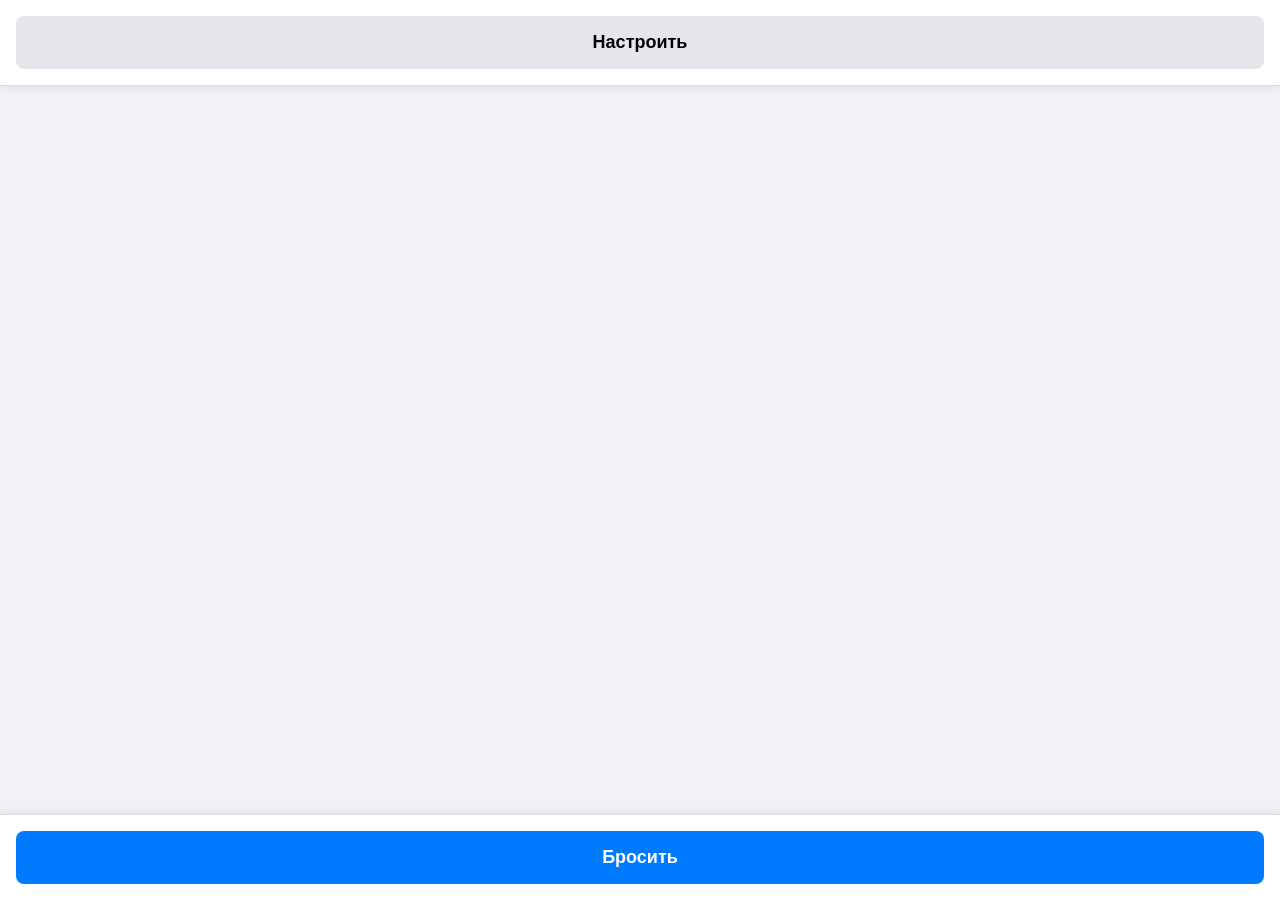
==== index.html @ bbe64168 "init commit" ====
<!DOCTYPE html>
<html lang="ru">
<head>
    <meta charset="UTF-8">
    <meta name="viewport" content="width=device-width, initial-scale=1.0">
    <title>Бросок кубиков</title>
    <!-- Подключаем наш шрифт для скругленных кубиков -->
    <link rel="stylesheet" href="https://fonts.googleapis.com/css2?family=Noto+Sans+Symbols+2&display=swap">
    <link rel="stylesheet" href="style.css">
</head>
<body>

    <!-- Контейнеру приложения добавим ID для управления
         глобальным состоянием .is-editing -->
    <div id="app-container">

        <!-- Верхняя часть: Настройки -->
        <header class="app-header">
            
            <!-- Режим просмотра (по умолчанию) -->
            <div id="view-mode-container">
                <button id="settings-btn" class="btn">Настроить</button>
            </div>

            <!-- Режим редактирования (скрыт) -->
            <div id="edit-mode-container">
                <div class="settings-controls">
                    <button id="decrease-btn" class="btn btn-circle">-</button>
                    <span id="dice-count-display">2</span>
                    <button id="increase-btn" class="btn btn-circle">+</button>
                </div>
                <button id="apply-btn" class="btn btn-primary">Применить</button>
            </div>

        </header>

        <!-- Основная часть: Место для кубиков -->
        <main id="dice-area">
            <!-- Кубики будут добавлены сюда с помощью JavaScript -->
        </main>

        <!-- Нижняя часть: Бросок -->
        <footer class="app-footer">
            <button id="roll-btn" class="btn btn-primary">Бросить</button>
        </footer>

    </div>

    <!-- Подключаем наш JavaScript -->
    <script src="script.js"></script>
</body>
</html>
---- style.css ----
/* 1. Импортируем шрифт от Google */
@import url('https://fonts.googleapis.com/css2?family=Noto+Sans+Symbols+2&display=swap');

/* Базовые настройки */
* {
    box-sizing: border-box;
    margin: 0;
    padding: 0;
}

html, body {
    height: 100%;
    font-family: -apple-system, BlinkMacSystemFont, "Segoe UI", Roboto, sans-serif;
    background-color: #f0f2f5;
}

#app-container {
    display: flex;
    flex-direction: column;
    min-height: 100vh;
}

/* --- Хедер и Настройки --- */
.app-header, .app-footer {
    padding: 16px;
    background-color: #ffffff;
    flex-shrink: 0;
    box-shadow: 0 0 10px rgba(0,0,0,0.1);
}
.app-header { border-bottom: 1px solid #ddd; }
.app-footer { border-top: 1px solid #ddd; }

/* --- Логика переключения режимов --- */

/* По умолчанию режим редактирования скрыт */
#edit-mode-container {
    display: none;
    flex-direction: column;
    gap: 10px; /* Расстояние между контролами и кнопкой "Применить" */
}

/* Когда #app-container получает класс .is-editing... */
#app-container.is-editing #view-mode-container {
    display: none; /* ...скрываем кнопку "Настроить" */
}
#app-container.is-editing #edit-mode-container {
    display: flex; /* ...показываем режим редактирования */
}

/* Стилизация контролов +/- */
.settings-controls {
    display: flex;
    justify-content: center;
    align-items: center;
    gap: 20px;
    margin-bottom: 10px;
}

#dice-count-display {
    font-size: 28px;
    font-weight: bold;
    color: #333;
    min-width: 40px; /* Чтобы число не прыгало при смене 9 на 10 */
    text-align: center;
}
/* --- Конец логики переключения --- */


/* Основная область для кубиков */
#dice-area {
    flex-grow: 1;
    display: flex;
    justify-content: center;
    align-items: center;
    flex-wrap: wrap; 
    gap: 20px;       
    padding: 20px;
    overflow-y: auto; 
}

.die {
    font-family: 'Noto Sans Symbols 2', sans-serif;
    font-size: 80px; 
    line-height: 1;
    color: #333;
}

/* --- Стили кнопок --- */
.btn {
    width: 100%;
    padding: 16px;
    font-size: 18px;
    font-weight: bold;
    border: none;
    border-radius: 8px;
    cursor: pointer;
    transition: background-color 0.2s, opacity 0.2s;
}

/* Кнопка настроек (серая) */
#settings-btn {
    background-color: #e4e6eb;
    color: #050505;
}
#settings-btn:hover {
    background-color: #d8dbde;
}

/* Кнопки +/- (круглые, серые) */
.btn-circle {
    width: 60px; /* Фиксированная ширина */
    height: 60px;
    padding: 0; /* Убираем внутренний отступ */
    border-radius: 50%; /* Делаем круглой */
    font-size: 36px;
    background-color: #e4e6eb;
    color: #050505;
    flex-shrink: 0; /* Запрещаем сжиматься */
}
.btn-circle:hover {
    background-color: #d8dbde;
}

/* Кнопки "Бросить" и "Применить" (синие) */
.btn-primary {
    background-color: #007bff;
    color: white;
}
.btn-primary:hover {
    background-color: #0056b3;
}

/* Стиль для заблокированной кнопки */
.btn:disabled {
    background-color: #cccccc !important; /* !important для перекрытия hover */
    color: #666666 !important;
    cursor: not-allowed;
    opacity: 0.7;
}

/* Медиа-запрос */
@media (min-width: 768px) {
    .die {
        font-size: 120px; 
    }
}
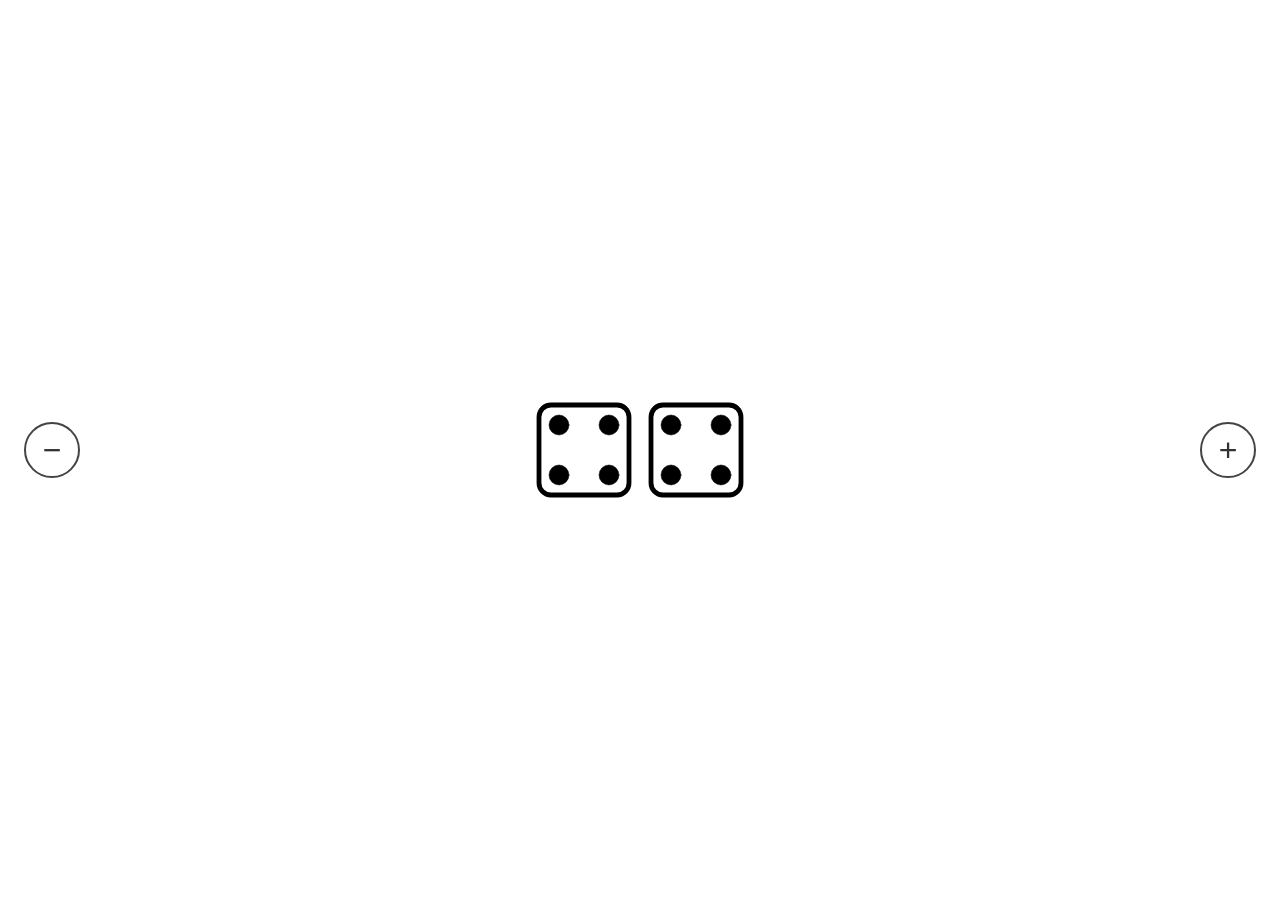
==== commit ec40a377: "all in one" ====
--- a/index.html
+++ b/index.html
@@ -1,52 +1,288 @@
 <!DOCTYPE html>
 <html lang="ru">
 <head>
-    <meta charset="UTF-8">
-    <meta name="viewport" content="width=device-width, initial-scale=1.0">
-    <title>Бросок кубиков</title>
-    <!-- Подключаем наш шрифт для скругленных кубиков -->
-    <link rel="stylesheet" href="https://fonts.googleapis.com/css2?family=Noto+Sans+Symbols+2&display=swap">
-    <link rel="stylesheet" href="style.css">
+  <meta charset="UTF-8">
+  <meta name="viewport" content="width=device-width, initial-scale=1.0">
+  <title>Dice Roller</title>
+  <style>
+    * {
+      box-sizing: border-box;
+      margin: 0;
+      padding: 0;
+    }
+
+    body {
+      min-height: 100vh;
+      background-color: #ffffff;
+      user-select: none;
+      -webkit-user-select: none;
+    }
+
+    .game-field {
+      min-height: 100vh;
+      display: flex;
+      align-items: center;
+      justify-content: center;
+      cursor: pointer;
+      padding: 32px 76px;
+      touch-action: manipulation;
+    }
+
+    .dice-area {
+      display: flex;
+      flex-wrap: wrap;
+      justify-content: center;
+      align-items: center;
+      gap: 6px;
+    }
+
+    .die {
+      width: 72px;
+      height: 72px;
+      display: block;
+    }
+
+    @media (min-width: 480px) {
+      .die { width: 80px; height: 80px; }
+      .dice-area { gap: 8px; }
+    }
+
+    @media (min-width: 768px) {
+      .die { width: 100px; height: 100px; }
+      .dice-area { gap: 12px; }
+    }
+
+    .btn {
+      position: fixed;
+      top: 50%;
+      transform: translateY(-50%);
+      width: 48px;
+      height: 48px;
+      border: 2px solid #444;
+      border-radius: 50%;
+      background: #ffffff;
+      font-size: 28px;
+      line-height: 1;
+      cursor: pointer;
+      display: flex;
+      align-items: center;
+      justify-content: center;
+      z-index: 10;
+      color: #333;
+      touch-action: manipulation;
+      padding: 0;
+      transition: background-color 0.15s ease, opacity 0.2s ease;
+    }
+
+    .btn:not(:disabled):hover {
+      background-color: #f0f0f0;
+    }
+
+    .btn:not(:disabled):active {
+      background-color: #e0e0e0;
+    }
+
+    .btn:disabled {
+      opacity: 0.25;
+      cursor: default;
+    }
+
+    #btnMinus {
+      left: 14px;
+    }
+
+    #btnPlus {
+      right: 14px;
+    }
+
+    @media (min-width: 768px) {
+      .btn { width: 56px; height: 56px; font-size: 32px; }
+      #btnMinus { left: 24px; }
+      #btnPlus { right: 24px; }
+    }
+  </style>
 </head>
 <body>
-
-    <!-- Контейнеру приложения добавим ID для управления
-         глобальным состоянием .is-editing -->
-    <div id="app-container">
-
-        <!-- Верхняя часть: Настройки -->
-        <header class="app-header">
-            
-            <!-- Режим просмотра (по умолчанию) -->
-            <div id="view-mode-container">
-                <button id="settings-btn" class="btn">Настроить</button>
-            </div>
-
-            <!-- Режим редактирования (скрыт) -->
-            <div id="edit-mode-container">
-                <div class="settings-controls">
-                    <button id="decrease-btn" class="btn btn-circle">-</button>
-                    <span id="dice-count-display">2</span>
-                    <button id="increase-btn" class="btn btn-circle">+</button>
-                </div>
-                <button id="apply-btn" class="btn btn-primary">Применить</button>
-            </div>
-
-        </header>
-
-        <!-- Основная часть: Место для кубиков -->
-        <main id="dice-area">
-            <!-- Кубики будут добавлены сюда с помощью JavaScript -->
-        </main>
-
-        <!-- Нижняя часть: Бросок -->
-        <footer class="app-footer">
-            <button id="roll-btn" class="btn btn-primary">Бросить</button>
-        </footer>
-
-    </div>
-
-    <!-- Подключаем наш JavaScript -->
-    <script src="script.js"></script>
+  <svg xmlns="http://www.w3.org/2000/svg" aria-hidden="true" style="position:absolute;width:0;height:0;overflow:hidden">
+    <symbol id="die-1" viewBox="0 0 200 200">
+      <g transform="translate(0 -922.52)" stroke="#000" stroke-linecap="square">
+        <rect x="10" y="932.52" width="180" height="180" rx="24" ry="24" fill="#fff" stroke-width="9.6"/>
+        <circle cx="100" cy="1022.5" r="20"/>
+      </g>
+    </symbol>
+    <symbol id="die-2" viewBox="0 0 200 200">
+      <g transform="translate(0 -922.52)" stroke="#000" stroke-linecap="square">
+        <rect x="10" y="932.52" width="180" height="180" rx="24" ry="24" fill="#fff" stroke-width="9.6"/>
+        <circle cx="150" cy="972.52" r="20"/>
+        <circle cx="50" cy="1072.5" r="20"/>
+      </g>
+    </symbol>
+    <symbol id="die-3" viewBox="0 0 200 200">
+      <g transform="translate(0 -922.52)" stroke="#000" stroke-linecap="square">
+        <rect x="10" y="932.52" width="180" height="180" rx="24" ry="24" fill="#fff" stroke-width="9.6"/>
+        <circle cx="100" cy="1022.5" r="20"/>
+        <circle cx="150" cy="972.52" r="20"/>
+        <circle cx="50" cy="1072.5" r="20"/>
+      </g>
+    </symbol>
+    <symbol id="die-4" viewBox="0 0 200 200">
+      <g transform="translate(0 -922.52)" stroke="#000" stroke-linecap="square">
+        <rect x="10" y="932.52" width="180" height="180" rx="24" ry="24" fill="#fff" stroke-width="9.6"/>
+        <circle cx="50" cy="972.52" r="20"/>
+        <circle cx="150" cy="972.52" r="20"/>
+        <circle cx="50" cy="1072.5" r="20"/>
+        <circle cx="150" cy="1072.5" r="20"/>
+      </g>
+    </symbol>
+    <symbol id="die-5" viewBox="0 0 200 200">
+      <g transform="translate(0 -922.52)" stroke="#000" stroke-linecap="square">
+        <rect x="10" y="932.52" width="180" height="180" rx="24" ry="24" fill="#fff" stroke-width="9.6"/>
+        <circle cx="100" cy="1022.5" r="20"/>
+        <circle cx="150" cy="972.52" r="20"/>
+        <circle cx="50" cy="1072.5" r="20"/>
+        <circle cx="50" cy="972.52" r="20"/>
+        <circle cx="150" cy="1072.5" r="20"/>
+      </g>
+    </symbol>
+    <symbol id="die-6" viewBox="0 0 200 200">
+      <g transform="translate(0 -922.52)" stroke="#000" stroke-linecap="square">
+        <rect x="10" y="932.52" width="180" height="180" rx="24" ry="24" fill="#fff" stroke-width="9.6"/>
+        <circle cx="50" cy="972.52" r="20"/>
+        <circle cx="150" cy="972.52" r="20"/>
+        <circle cx="50" cy="1022.5" r="20"/>
+        <circle cx="150" cy="1022.5" r="20"/>
+        <circle cx="50" cy="1072.5" r="20"/>
+        <circle cx="150" cy="1072.5" r="20"/>
+      </g>
+    </symbol>
+  </svg>
+
+  <div class="game-field" id="gameField">
+    <div class="dice-area" id="diceArea"></div>
+  </div>
+  <button class="btn" id="btnMinus" type="button">−</button>
+  <button class="btn" id="btnPlus" type="button">+</button>
+
+  <script>
+    const MIN_DICE = 1;
+    const MAX_DICE = 10;
+    const DEFAULT_DICE = 2;
+    const ANIM_DURATION = 500;
+    const ANIM_STEP = 100;
+    const COOLDOWN = 150;
+
+    const diceState = Array.from({ length: MAX_DICE }, () => Math.floor(Math.random() * 6));
+    let diceCount = DEFAULT_DICE;
+    let isLocked = false;
+
+    function readCountFromURL() {
+      const params = new URLSearchParams(window.location.search);
+      const raw = params.get('count');
+      const n = parseInt(raw, 10);
+      if (Number.isInteger(n) && n >= MIN_DICE && n <= MAX_DICE) return n;
+      return DEFAULT_DICE;
+    }
+
+    function writeCountToURL(n) {
+      const url = new URL(window.location.href);
+      url.searchParams.set('count', n);
+      history.replaceState(null, '', url);
+    }
+
+    function renderDice(override) {
+      const area = document.getElementById('diceArea');
+      const values = override || diceState.slice(0, diceCount);
+      area.innerHTML = '';
+      values.forEach(v => {
+        const el = document.createElementNS('http://www.w3.org/2000/svg', 'svg');
+        el.setAttribute('class', 'die');
+        const use = document.createElementNS('http://www.w3.org/2000/svg', 'use');
+        use.setAttribute('href', `#die-${v + 1}`);
+        el.appendChild(use);
+        area.appendChild(el);
+      });
+    }
+
+    function updateButtons() {
+      document.getElementById('btnMinus').disabled = diceCount <= MIN_DICE;
+      document.getElementById('btnPlus').disabled = diceCount >= MAX_DICE;
+    }
+
+    function randomValues(n) {
+      return Array.from({ length: n }, () => Math.floor(Math.random() * 6));
+    }
+
+    function randomFlashColor() {
+      const h = Math.floor(Math.random() * 360);
+      return `hsl(${h}, 75%, 82%)`;
+    }
+
+    function startRoll() {
+      if (isLocked) return;
+      isLocked = true;
+
+      document.body.style.transition = 'none';
+      document.body.style.backgroundColor = randomFlashColor();
+      document.body.offsetHeight;
+      document.body.style.transition = 'background-color 1s ease';
+      document.body.style.backgroundColor = '#ffffff';
+
+      renderDice(randomValues(diceCount));
+
+      let step = 0;
+      const totalSteps = ANIM_DURATION / ANIM_STEP;
+
+      function tick() {
+        step++;
+        if (step < totalSteps) {
+          renderDice(randomValues(diceCount));
+          setTimeout(tick, ANIM_STEP);
+        } else {
+          for (let i = 0; i < MAX_DICE; i++) {
+            diceState[i] = Math.floor(Math.random() * 6);
+          }
+          renderDice();
+          setTimeout(() => { isLocked = false; }, COOLDOWN);
+        }
+      }
+
+      setTimeout(tick, ANIM_STEP);
+    }
+
+    let touchActivated = false;
+    document.getElementById('gameField').addEventListener('touchstart', e => {
+      e.preventDefault();
+      touchActivated = true;
+      startRoll();
+    }, { passive: false });
+    document.getElementById('gameField').addEventListener('click', () => {
+      if (touchActivated) { touchActivated = false; return; }
+      startRoll();
+    });
+
+    function applyCount(delta) {
+      const next = diceCount + delta;
+      if (next < MIN_DICE || next > MAX_DICE) return;
+      diceCount = next;
+      writeCountToURL(diceCount);
+      updateButtons();
+      renderDice();
+    }
+
+    document.getElementById('btnMinus').addEventListener('pointerdown', e => {
+      e.preventDefault();
+      applyCount(-1);
+    });
+
+    document.getElementById('btnPlus').addEventListener('pointerdown', e => {
+      e.preventDefault();
+      applyCount(1);
+    });
+
+    diceCount = readCountFromURL();
+    writeCountToURL(diceCount);
+    updateButtons();
+    renderDice();
+  </script>
 </body>
 </html>
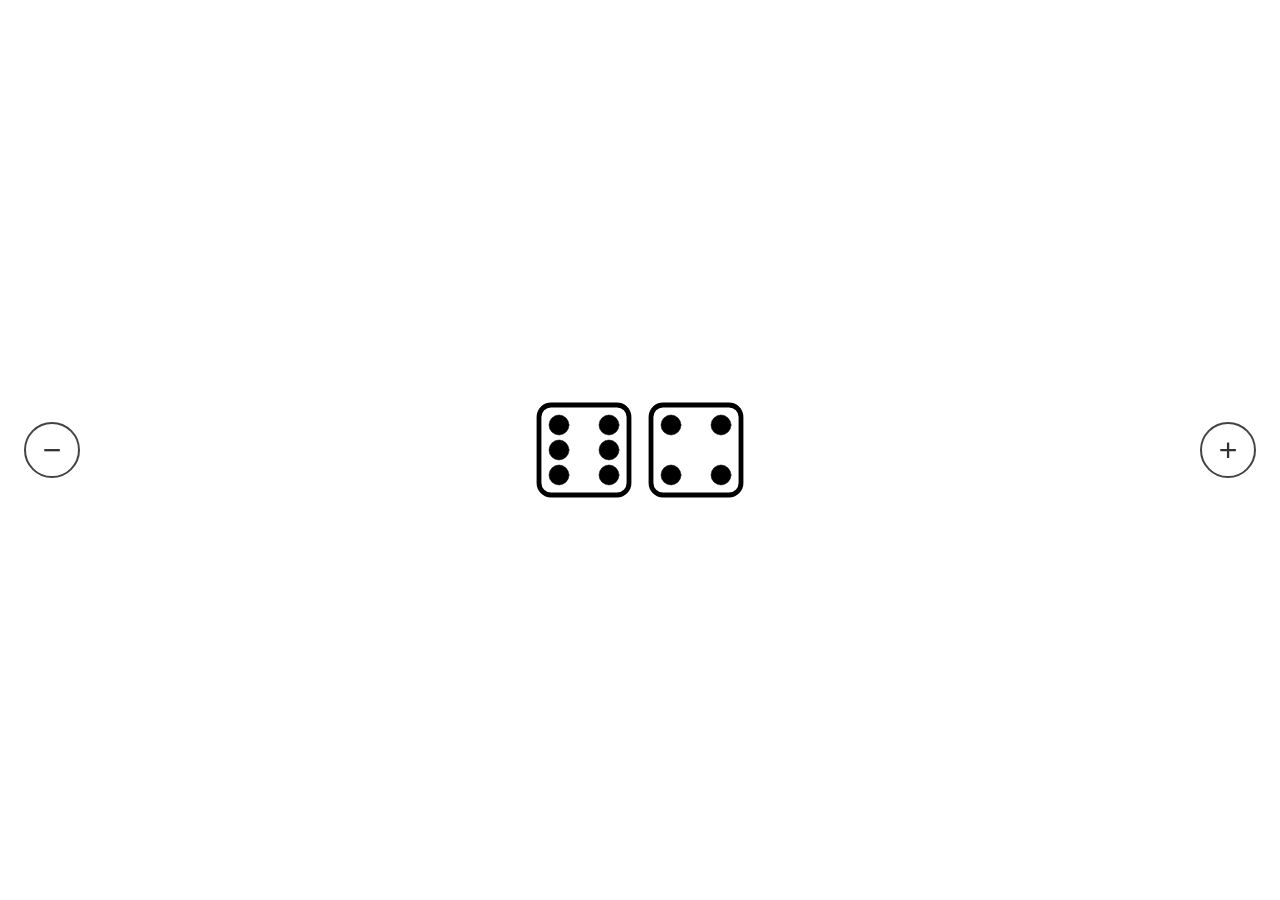
==== commit 0e0ca7a8: "markup fix" ====
--- a/index.html
+++ b/index.html
@@ -12,14 +12,14 @@
     }
 
     body {
-      min-height: 100vh;
+      min-height: 100dvh;
       background-color: #ffffff;
       user-select: none;
       -webkit-user-select: none;
     }
 
     .game-field {
-      min-height: 100vh;
+      min-height: 100dvh;
       display: flex;
       align-items: center;
       justify-content: center;
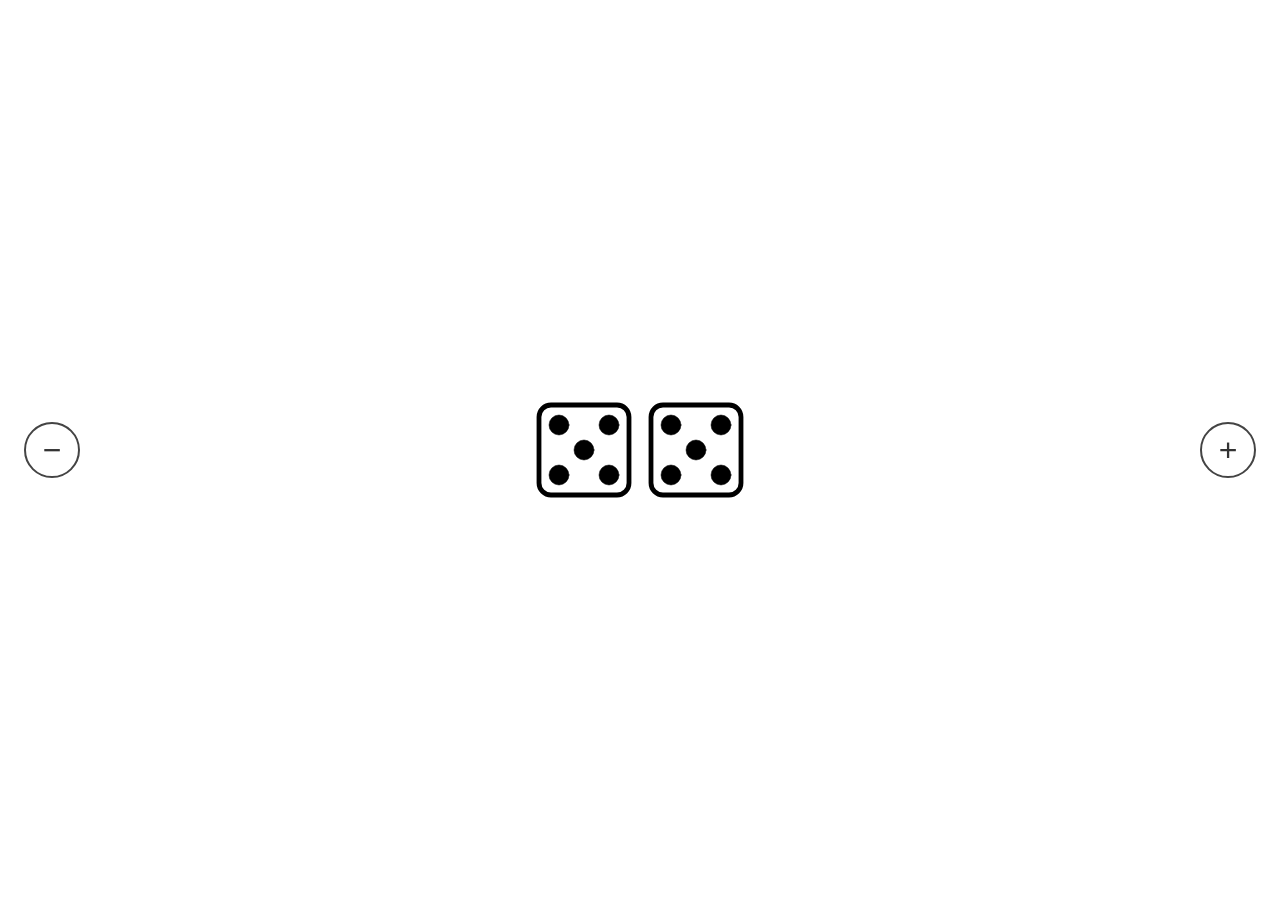
==== commit 9e58aa7c: "chore: minify HTML" ====
--- a/index.html
+++ b/index.html
@@ -1,288 +1 @@
-<!DOCTYPE html>
-<html lang="ru">
-<head>
-  <meta charset="UTF-8">
-  <meta name="viewport" content="width=device-width, initial-scale=1.0">
-  <title>Dice Roller</title>
-  <style>
-    * {
-      box-sizing: border-box;
-      margin: 0;
-      padding: 0;
-    }
-
-    body {
-      min-height: 100dvh;
-      background-color: #ffffff;
-      user-select: none;
-      -webkit-user-select: none;
-    }
-
-    .game-field {
-      min-height: 100dvh;
-      display: flex;
-      align-items: center;
-      justify-content: center;
-      cursor: pointer;
-      padding: 32px 76px;
-      touch-action: manipulation;
-    }
-
-    .dice-area {
-      display: flex;
-      flex-wrap: wrap;
-      justify-content: center;
-      align-items: center;
-      gap: 6px;
-    }
-
-    .die {
-      width: 72px;
-      height: 72px;
-      display: block;
-    }
-
-    @media (min-width: 480px) {
-      .die { width: 80px; height: 80px; }
-      .dice-area { gap: 8px; }
-    }
-
-    @media (min-width: 768px) {
-      .die { width: 100px; height: 100px; }
-      .dice-area { gap: 12px; }
-    }
-
-    .btn {
-      position: fixed;
-      top: 50%;
-      transform: translateY(-50%);
-      width: 48px;
-      height: 48px;
-      border: 2px solid #444;
-      border-radius: 50%;
-      background: #ffffff;
-      font-size: 28px;
-      line-height: 1;
-      cursor: pointer;
-      display: flex;
-      align-items: center;
-      justify-content: center;
-      z-index: 10;
-      color: #333;
-      touch-action: manipulation;
-      padding: 0;
-      transition: background-color 0.15s ease, opacity 0.2s ease;
-    }
-
-    .btn:not(:disabled):hover {
-      background-color: #f0f0f0;
-    }
-
-    .btn:not(:disabled):active {
-      background-color: #e0e0e0;
-    }
-
-    .btn:disabled {
-      opacity: 0.25;
-      cursor: default;
-    }
-
-    #btnMinus {
-      left: 14px;
-    }
-
-    #btnPlus {
-      right: 14px;
-    }
-
-    @media (min-width: 768px) {
-      .btn { width: 56px; height: 56px; font-size: 32px; }
-      #btnMinus { left: 24px; }
-      #btnPlus { right: 24px; }
-    }
-  </style>
-</head>
-<body>
-  <svg xmlns="http://www.w3.org/2000/svg" aria-hidden="true" style="position:absolute;width:0;height:0;overflow:hidden">
-    <symbol id="die-1" viewBox="0 0 200 200">
-      <g transform="translate(0 -922.52)" stroke="#000" stroke-linecap="square">
-        <rect x="10" y="932.52" width="180" height="180" rx="24" ry="24" fill="#fff" stroke-width="9.6"/>
-        <circle cx="100" cy="1022.5" r="20"/>
-      </g>
-    </symbol>
-    <symbol id="die-2" viewBox="0 0 200 200">
-      <g transform="translate(0 -922.52)" stroke="#000" stroke-linecap="square">
-        <rect x="10" y="932.52" width="180" height="180" rx="24" ry="24" fill="#fff" stroke-width="9.6"/>
-        <circle cx="150" cy="972.52" r="20"/>
-        <circle cx="50" cy="1072.5" r="20"/>
-      </g>
-    </symbol>
-    <symbol id="die-3" viewBox="0 0 200 200">
-      <g transform="translate(0 -922.52)" stroke="#000" stroke-linecap="square">
-        <rect x="10" y="932.52" width="180" height="180" rx="24" ry="24" fill="#fff" stroke-width="9.6"/>
-        <circle cx="100" cy="1022.5" r="20"/>
-        <circle cx="150" cy="972.52" r="20"/>
-        <circle cx="50" cy="1072.5" r="20"/>
-      </g>
-    </symbol>
-    <symbol id="die-4" viewBox="0 0 200 200">
-      <g transform="translate(0 -922.52)" stroke="#000" stroke-linecap="square">
-        <rect x="10" y="932.52" width="180" height="180" rx="24" ry="24" fill="#fff" stroke-width="9.6"/>
-        <circle cx="50" cy="972.52" r="20"/>
-        <circle cx="150" cy="972.52" r="20"/>
-        <circle cx="50" cy="1072.5" r="20"/>
-        <circle cx="150" cy="1072.5" r="20"/>
-      </g>
-    </symbol>
-    <symbol id="die-5" viewBox="0 0 200 200">
-      <g transform="translate(0 -922.52)" stroke="#000" stroke-linecap="square">
-        <rect x="10" y="932.52" width="180" height="180" rx="24" ry="24" fill="#fff" stroke-width="9.6"/>
-        <circle cx="100" cy="1022.5" r="20"/>
-        <circle cx="150" cy="972.52" r="20"/>
-        <circle cx="50" cy="1072.5" r="20"/>
-        <circle cx="50" cy="972.52" r="20"/>
-        <circle cx="150" cy="1072.5" r="20"/>
-      </g>
-    </symbol>
-    <symbol id="die-6" viewBox="0 0 200 200">
-      <g transform="translate(0 -922.52)" stroke="#000" stroke-linecap="square">
-        <rect x="10" y="932.52" width="180" height="180" rx="24" ry="24" fill="#fff" stroke-width="9.6"/>
-        <circle cx="50" cy="972.52" r="20"/>
-        <circle cx="150" cy="972.52" r="20"/>
-        <circle cx="50" cy="1022.5" r="20"/>
-        <circle cx="150" cy="1022.5" r="20"/>
-        <circle cx="50" cy="1072.5" r="20"/>
-        <circle cx="150" cy="1072.5" r="20"/>
-      </g>
-    </symbol>
-  </svg>
-
-  <div class="game-field" id="gameField">
-    <div class="dice-area" id="diceArea"></div>
-  </div>
-  <button class="btn" id="btnMinus" type="button">−</button>
-  <button class="btn" id="btnPlus" type="button">+</button>
-
-  <script>
-    const MIN_DICE = 1;
-    const MAX_DICE = 10;
-    const DEFAULT_DICE = 2;
-    const ANIM_DURATION = 500;
-    const ANIM_STEP = 100;
-    const COOLDOWN = 150;
-
-    const diceState = Array.from({ length: MAX_DICE }, () => Math.floor(Math.random() * 6));
-    let diceCount = DEFAULT_DICE;
-    let isLocked = false;
-
-    function readCountFromURL() {
-      const params = new URLSearchParams(window.location.search);
-      const raw = params.get('count');
-      const n = parseInt(raw, 10);
-      if (Number.isInteger(n) && n >= MIN_DICE && n <= MAX_DICE) return n;
-      return DEFAULT_DICE;
-    }
-
-    function writeCountToURL(n) {
-      const url = new URL(window.location.href);
-      url.searchParams.set('count', n);
-      history.replaceState(null, '', url);
-    }
-
-    function renderDice(override) {
-      const area = document.getElementById('diceArea');
-      const values = override || diceState.slice(0, diceCount);
-      area.innerHTML = '';
-      values.forEach(v => {
-        const el = document.createElementNS('http://www.w3.org/2000/svg', 'svg');
-        el.setAttribute('class', 'die');
-        const use = document.createElementNS('http://www.w3.org/2000/svg', 'use');
-        use.setAttribute('href', `#die-${v + 1}`);
-        el.appendChild(use);
-        area.appendChild(el);
-      });
-    }
-
-    function updateButtons() {
-      document.getElementById('btnMinus').disabled = diceCount <= MIN_DICE;
-      document.getElementById('btnPlus').disabled = diceCount >= MAX_DICE;
-    }
-
-    function randomValues(n) {
-      return Array.from({ length: n }, () => Math.floor(Math.random() * 6));
-    }
-
-    function randomFlashColor() {
-      const h = Math.floor(Math.random() * 360);
-      return `hsl(${h}, 75%, 82%)`;
-    }
-
-    function startRoll() {
-      if (isLocked) return;
-      isLocked = true;
-
-      document.body.style.transition = 'none';
-      document.body.style.backgroundColor = randomFlashColor();
-      document.body.offsetHeight;
-      document.body.style.transition = 'background-color 1s ease';
-      document.body.style.backgroundColor = '#ffffff';
-
-      renderDice(randomValues(diceCount));
-
-      let step = 0;
-      const totalSteps = ANIM_DURATION / ANIM_STEP;
-
-      function tick() {
-        step++;
-        if (step < totalSteps) {
-          renderDice(randomValues(diceCount));
-          setTimeout(tick, ANIM_STEP);
-        } else {
-          for (let i = 0; i < MAX_DICE; i++) {
-            diceState[i] = Math.floor(Math.random() * 6);
-          }
-          renderDice();
-          setTimeout(() => { isLocked = false; }, COOLDOWN);
-        }
-      }
-
-      setTimeout(tick, ANIM_STEP);
-    }
-
-    let touchActivated = false;
-    document.getElementById('gameField').addEventListener('touchstart', e => {
-      e.preventDefault();
-      touchActivated = true;
-      startRoll();
-    }, { passive: false });
-    document.getElementById('gameField').addEventListener('click', () => {
-      if (touchActivated) { touchActivated = false; return; }
-      startRoll();
-    });
-
-    function applyCount(delta) {
-      const next = diceCount + delta;
-      if (next < MIN_DICE || next > MAX_DICE) return;
-      diceCount = next;
-      writeCountToURL(diceCount);
-      updateButtons();
-      renderDice();
-    }
-
-    document.getElementById('btnMinus').addEventListener('pointerdown', e => {
-      e.preventDefault();
-      applyCount(-1);
-    });
-
-    document.getElementById('btnPlus').addEventListener('pointerdown', e => {
-      e.preventDefault();
-      applyCount(1);
-    });
-
-    diceCount = readCountFromURL();
-    writeCountToURL(diceCount);
-    updateButtons();
-    renderDice();
-  </script>
-</body>
-</html>
+<!doctypehtml><html lang="ru"><meta charset="UTF-8"><meta name="viewport"content="width=device-width,initial-scale=1"><title>Dice Roller</title><style>*{box-sizing:border-box;margin:0;padding:0}body{min-height:100dvh;background-color:#fff;user-select:none;-webkit-user-select:none}.game-field{min-height:100dvh;display:flex;align-items:center;justify-content:center;cursor:pointer;padding:32px 76px;touch-action:manipulation}.dice-area{display:flex;flex-wrap:wrap;justify-content:center;align-items:center;gap:6px}.die{width:72px;height:72px;display:block}@media (min-width:480px){.die{width:80px;height:80px}.dice-area{gap:8px}}@media (min-width:768px){.die{width:100px;height:100px}.dice-area{gap:12px}}.btn{position:fixed;top:50%;transform:translateY(-50%);width:48px;height:48px;border:2px solid #444;border-radius:50%;background:#fff;font-size:28px;line-height:1;cursor:pointer;display:flex;align-items:center;justify-content:center;z-index:10;color:#333;touch-action:manipulation;padding:0;transition:background-color .15s ease,opacity .2s ease}.btn:not(:disabled):hover{background-color:#f0f0f0}.btn:not(:disabled):active{background-color:#e0e0e0}.btn:disabled{opacity:.25;cursor:default}#btnMinus{left:14px}#btnPlus{right:14px}@media (min-width:768px){.btn{width:56px;height:56px;font-size:32px}#btnMinus{left:24px}#btnPlus{right:24px}}</style><body><svg xmlns="http://www.w3.org/2000/svg"aria-hidden="true"style="position:absolute;width:0;height:0;overflow:hidden"><symbol id="die-1"viewBox="0 0 200 200"><g transform="translate(0 -922.52)"stroke="#000"stroke-linecap="square"><rect x="10"y="932.52"width="180"height="180"rx="24"ry="24"fill="#fff"stroke-width="9.6"/><circle cx="100"cy="1022.5"r="20"/></g></symbol><symbol id="die-2"viewBox="0 0 200 200"><g transform="translate(0 -922.52)"stroke="#000"stroke-linecap="square"><rect x="10"y="932.52"width="180"height="180"rx="24"ry="24"fill="#fff"stroke-width="9.6"/><circle cx="150"cy="972.52"r="20"/><circle cx="50"cy="1072.5"r="20"/></g></symbol><symbol id="die-3"viewBox="0 0 200 200"><g transform="translate(0 -922.52)"stroke="#000"stroke-linecap="square"><rect x="10"y="932.52"width="180"height="180"rx="24"ry="24"fill="#fff"stroke-width="9.6"/><circle cx="100"cy="1022.5"r="20"/><circle cx="150"cy="972.52"r="20"/><circle cx="50"cy="1072.5"r="20"/></g></symbol><symbol id="die-4"viewBox="0 0 200 200"><g transform="translate(0 -922.52)"stroke="#000"stroke-linecap="square"><rect x="10"y="932.52"width="180"height="180"rx="24"ry="24"fill="#fff"stroke-width="9.6"/><circle cx="50"cy="972.52"r="20"/><circle cx="150"cy="972.52"r="20"/><circle cx="50"cy="1072.5"r="20"/><circle cx="150"cy="1072.5"r="20"/></g></symbol><symbol id="die-5"viewBox="0 0 200 200"><g transform="translate(0 -922.52)"stroke="#000"stroke-linecap="square"><rect x="10"y="932.52"width="180"height="180"rx="24"ry="24"fill="#fff"stroke-width="9.6"/><circle cx="100"cy="1022.5"r="20"/><circle cx="150"cy="972.52"r="20"/><circle cx="50"cy="1072.5"r="20"/><circle cx="50"cy="972.52"r="20"/><circle cx="150"cy="1072.5"r="20"/></g></symbol><symbol id="die-6"viewBox="0 0 200 200"><g transform="translate(0 -922.52)"stroke="#000"stroke-linecap="square"><rect x="10"y="932.52"width="180"height="180"rx="24"ry="24"fill="#fff"stroke-width="9.6"/><circle cx="50"cy="972.52"r="20"/><circle cx="150"cy="972.52"r="20"/><circle cx="50"cy="1022.5"r="20"/><circle cx="150"cy="1022.5"r="20"/><circle cx="50"cy="1072.5"r="20"/><circle cx="150"cy="1072.5"r="20"/></g></symbol></svg><div class="game-field"id="gameField"><div class="dice-area"id="diceArea"></div></div><button class="btn"id="btnMinus"type="button">−</button> <button class="btn"id="btnPlus"type="button">+</button><script>const MIN_DICE=1,MAX_DICE=10,DEFAULT_DICE=2,ANIM_DURATION=500,ANIM_STEP=100,COOLDOWN=150,diceState=Array.from({length:10},()=>Math.floor(6*Math.random()));let diceCount=2,isLocked=!1;function readCountFromURL(){const e=new URLSearchParams(window.location.search).get("count"),t=parseInt(e,10);return Number.isInteger(t)&&t>=1&&t<=10?t:2}function writeCountToURL(e){const t=new URL(window.location.href);t.searchParams.set("count",e),history.replaceState(null,"",t)}function renderDice(e){const t=document.getElementById("diceArea"),n=e||diceState.slice(0,diceCount);t.innerHTML="",n.forEach(e=>{const n=document.createElementNS("http://www.w3.org/2000/svg","svg");n.setAttribute("class","die");const o=document.createElementNS("http://www.w3.org/2000/svg","use");o.setAttribute("href",`#die-${e+1}`),n.appendChild(o),t.appendChild(n)})}function updateButtons(){document.getElementById("btnMinus").disabled=diceCount<=1,document.getElementById("btnPlus").disabled=diceCount>=10}function randomValues(e){return Array.from({length:e},()=>Math.floor(6*Math.random()))}function randomFlashColor(){return`hsl(${Math.floor(360*Math.random())}, 75%, 82%)`}function startRoll(){if(isLocked)return;isLocked=!0,document.body.style.transition="none",document.body.style.backgroundColor=randomFlashColor(),document.body.offsetHeight,document.body.style.transition="background-color 1s ease",document.body.style.backgroundColor="#ffffff",renderDice(randomValues(diceCount));let e=0;setTimeout(function t(){if(e++,e<5)renderDice(randomValues(diceCount)),setTimeout(t,100);else{for(let e=0;e<10;e++)diceState[e]=Math.floor(6*Math.random());renderDice(),setTimeout(()=>{isLocked=!1},150)}},100)}let touchActivated=!1;function applyCount(e){const t=diceCount+e;t<1||t>10||(diceCount=t,writeCountToURL(diceCount),updateButtons(),renderDice())}document.getElementById("gameField").addEventListener("touchstart",e=>{e.preventDefault(),touchActivated=!0,startRoll()},{passive:!1}),document.getElementById("gameField").addEventListener("click",()=>{touchActivated?touchActivated=!1:startRoll()}),document.getElementById("btnMinus").addEventListener("pointerdown",e=>{e.preventDefault(),applyCount(-1)}),document.getElementById("btnPlus").addEventListener("pointerdown",e=>{e.preventDefault(),applyCount(1)}),diceCount=readCountFromURL(),writeCountToURL(diceCount),updateButtons(),renderDice()</script>
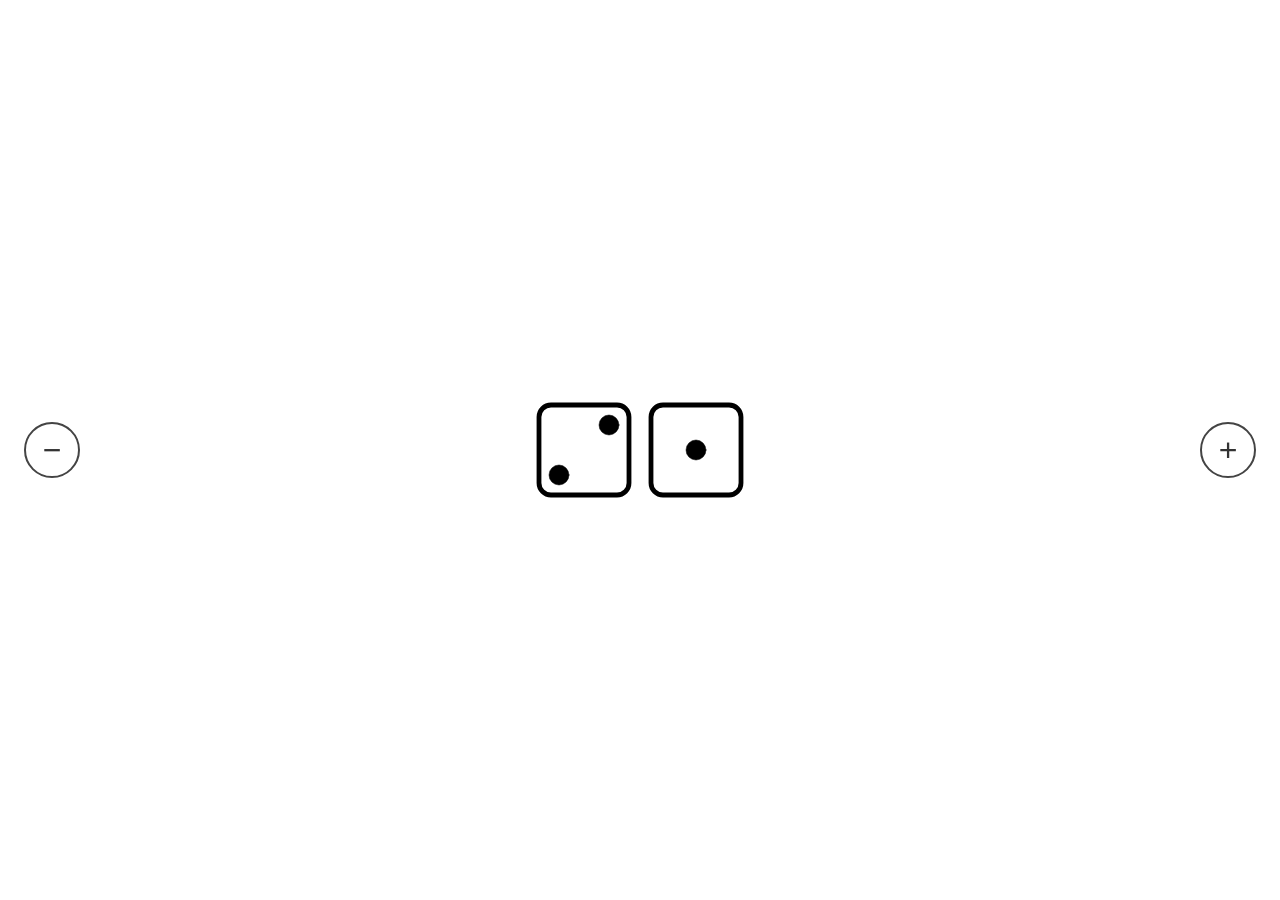
==== commit 630a336a: "chore: minify HTML" ====
--- a/index.html
+++ b/index.html
@@ -1 +1 @@
-<!doctypehtml><html lang="ru"><meta charset="UTF-8"><meta name="viewport"content="width=device-width,initial-scale=1"><title>Dice Roller</title><style>*{box-sizing:border-box;margin:0;padding:0}body{min-height:100dvh;background-color:#fff;user-select:none;-webkit-user-select:none}.game-field{min-height:100dvh;display:flex;align-items:center;justify-content:center;cursor:pointer;padding:32px 76px;touch-action:manipulation}.dice-area{display:flex;flex-wrap:wrap;justify-content:center;align-items:center;gap:6px}.die{width:72px;height:72px;display:block}@media (min-width:480px){.die{width:80px;height:80px}.dice-area{gap:8px}}@media (min-width:768px){.die{width:100px;height:100px}.dice-area{gap:12px}}.btn{position:fixed;top:50%;transform:translateY(-50%);width:48px;height:48px;border:2px solid #444;border-radius:50%;background:#fff;font-size:28px;line-height:1;cursor:pointer;display:flex;align-items:center;justify-content:center;z-index:10;color:#333;touch-action:manipulation;padding:0;transition:background-color .15s ease,opacity .2s ease}.btn:not(:disabled):hover{background-color:#f0f0f0}.btn:not(:disabled):active{background-color:#e0e0e0}.btn:disabled{opacity:.25;cursor:default}#btnMinus{left:14px}#btnPlus{right:14px}@media (min-width:768px){.btn{width:56px;height:56px;font-size:32px}#btnMinus{left:24px}#btnPlus{right:24px}}</style><body><svg xmlns="http://www.w3.org/2000/svg"aria-hidden="true"style="position:absolute;width:0;height:0;overflow:hidden"><symbol id="die-1"viewBox="0 0 200 200"><g transform="translate(0 -922.52)"stroke="#000"stroke-linecap="square"><rect x="10"y="932.52"width="180"height="180"rx="24"ry="24"fill="#fff"stroke-width="9.6"/><circle cx="100"cy="1022.5"r="20"/></g></symbol><symbol id="die-2"viewBox="0 0 200 200"><g transform="translate(0 -922.52)"stroke="#000"stroke-linecap="square"><rect x="10"y="932.52"width="180"height="180"rx="24"ry="24"fill="#fff"stroke-width="9.6"/><circle cx="150"cy="972.52"r="20"/><circle cx="50"cy="1072.5"r="20"/></g></symbol><symbol id="die-3"viewBox="0 0 200 200"><g transform="translate(0 -922.52)"stroke="#000"stroke-linecap="square"><rect x="10"y="932.52"width="180"height="180"rx="24"ry="24"fill="#fff"stroke-width="9.6"/><circle cx="100"cy="1022.5"r="20"/><circle cx="150"cy="972.52"r="20"/><circle cx="50"cy="1072.5"r="20"/></g></symbol><symbol id="die-4"viewBox="0 0 200 200"><g transform="translate(0 -922.52)"stroke="#000"stroke-linecap="square"><rect x="10"y="932.52"width="180"height="180"rx="24"ry="24"fill="#fff"stroke-width="9.6"/><circle cx="50"cy="972.52"r="20"/><circle cx="150"cy="972.52"r="20"/><circle cx="50"cy="1072.5"r="20"/><circle cx="150"cy="1072.5"r="20"/></g></symbol><symbol id="die-5"viewBox="0 0 200 200"><g transform="translate(0 -922.52)"stroke="#000"stroke-linecap="square"><rect x="10"y="932.52"width="180"height="180"rx="24"ry="24"fill="#fff"stroke-width="9.6"/><circle cx="100"cy="1022.5"r="20"/><circle cx="150"cy="972.52"r="20"/><circle cx="50"cy="1072.5"r="20"/><circle cx="50"cy="972.52"r="20"/><circle cx="150"cy="1072.5"r="20"/></g></symbol><symbol id="die-6"viewBox="0 0 200 200"><g transform="translate(0 -922.52)"stroke="#000"stroke-linecap="square"><rect x="10"y="932.52"width="180"height="180"rx="24"ry="24"fill="#fff"stroke-width="9.6"/><circle cx="50"cy="972.52"r="20"/><circle cx="150"cy="972.52"r="20"/><circle cx="50"cy="1022.5"r="20"/><circle cx="150"cy="1022.5"r="20"/><circle cx="50"cy="1072.5"r="20"/><circle cx="150"cy="1072.5"r="20"/></g></symbol></svg><div class="game-field"id="gameField"><div class="dice-area"id="diceArea"></div></div><button class="btn"id="btnMinus"type="button">−</button> <button class="btn"id="btnPlus"type="button">+</button><script>const MIN_DICE=1,MAX_DICE=10,DEFAULT_DICE=2,ANIM_DURATION=500,ANIM_STEP=100,COOLDOWN=150,diceState=Array.from({length:10},()=>Math.floor(6*Math.random()));let diceCount=2,isLocked=!1;function readCountFromURL(){const e=new URLSearchParams(window.location.search).get("count"),t=parseInt(e,10);return Number.isInteger(t)&&t>=1&&t<=10?t:2}function writeCountToURL(e){const t=new URL(window.location.href);t.searchParams.set("count",e),history.replaceState(null,"",t)}function renderDice(e){const t=document.getElementById("diceArea"),n=e||diceState.slice(0,diceCount);t.innerHTML="",n.forEach(e=>{const n=document.createElementNS("http://www.w3.org/2000/svg","svg");n.setAttribute("class","die");const o=document.createElementNS("http://www.w3.org/2000/svg","use");o.setAttribute("href",`#die-${e+1}`),n.appendChild(o),t.appendChild(n)})}function updateButtons(){document.getElementById("btnMinus").disabled=diceCount<=1,document.getElementById("btnPlus").disabled=diceCount>=10}function randomValues(e){return Array.from({length:e},()=>Math.floor(6*Math.random()))}function randomFlashColor(){return`hsl(${Math.floor(360*Math.random())}, 75%, 82%)`}function startRoll(){if(isLocked)return;isLocked=!0,document.body.style.transition="none",document.body.style.backgroundColor=randomFlashColor(),document.body.offsetHeight,document.body.style.transition="background-color 1s ease",document.body.style.backgroundColor="#ffffff",renderDice(randomValues(diceCount));let e=0;setTimeout(function t(){if(e++,e<5)renderDice(randomValues(diceCount)),setTimeout(t,100);else{for(let e=0;e<10;e++)diceState[e]=Math.floor(6*Math.random());renderDice(),setTimeout(()=>{isLocked=!1},150)}},100)}let touchActivated=!1;function applyCount(e){const t=diceCount+e;t<1||t>10||(diceCount=t,writeCountToURL(diceCount),updateButtons(),renderDice())}document.getElementById("gameField").addEventListener("touchstart",e=>{e.preventDefault(),touchActivated=!0,startRoll()},{passive:!1}),document.getElementById("gameField").addEventListener("click",()=>{touchActivated?touchActivated=!1:startRoll()}),document.getElementById("btnMinus").addEventListener("pointerdown",e=>{e.preventDefault(),applyCount(-1)}),document.getElementById("btnPlus").addEventListener("pointerdown",e=>{e.preventDefault(),applyCount(1)}),diceCount=readCountFromURL(),writeCountToURL(diceCount),updateButtons(),renderDice()</script>+<!doctypehtml><html lang=ru><meta charset=UTF-8><meta content="width=device-width,initial-scale=1"name=viewport><title>Dice Roller</title><style>*{box-sizing:border-box;margin:0;padding:0}body{min-height:100dvh;background-color:#fff;user-select:none;-webkit-user-select:none}.game-field{min-height:100dvh;display:flex;align-items:center;justify-content:center;cursor:pointer;padding:32px 76px;touch-action:manipulation}.dice-area{display:flex;flex-wrap:wrap;justify-content:center;align-items:center;gap:6px}.die{width:72px;height:72px;display:block}@media (min-width:480px){.die{width:80px;height:80px}.dice-area{gap:8px}}@media (min-width:768px){.die{width:100px;height:100px}.dice-area{gap:12px}}.btn{position:fixed;top:50%;transform:translateY(-50%);width:48px;height:48px;border:2px solid #444;border-radius:50%;background:#fff;font-size:28px;line-height:1;cursor:pointer;display:flex;align-items:center;justify-content:center;z-index:10;color:#333;touch-action:manipulation;padding:0;transition:background-color .15s ease,opacity .2s ease}.btn:not(:disabled):hover{background-color:#f0f0f0}.btn:not(:disabled):active{background-color:#e0e0e0}.btn:disabled{opacity:.25;cursor:default}#btnMinus{left:14px}#btnPlus{right:14px}@media (min-width:768px){.btn{width:56px;height:56px;font-size:32px}#btnMinus{left:24px}#btnPlus{right:24px}}</style><body><svg aria-hidden=true style=position:absolute;width:0;height:0;overflow:hidden xmlns=http://www.w3.org/2000/svg><symbol id=die-1 viewBox="0 0 200 200"><g stroke=#000 stroke-linecap=square transform="translate(0 -922.52)"><rect fill=#fff height=180 rx=24 ry=24 stroke-width=9.6 width=180 x=10 y=932.52 /><circle cx=100 cy=1022.5 r=20 /></g></symbol><symbol id=die-2 viewBox="0 0 200 200"><g stroke=#000 stroke-linecap=square transform="translate(0 -922.52)"><rect fill=#fff height=180 rx=24 ry=24 stroke-width=9.6 width=180 x=10 y=932.52 /><circle cx=150 cy=972.52 r=20 /><circle cx=50 cy=1072.5 r=20 /></g></symbol><symbol id=die-3 viewBox="0 0 200 200"><g stroke=#000 stroke-linecap=square transform="translate(0 -922.52)"><rect fill=#fff height=180 rx=24 ry=24 stroke-width=9.6 width=180 x=10 y=932.52 /><circle cx=100 cy=1022.5 r=20 /><circle cx=150 cy=972.52 r=20 /><circle cx=50 cy=1072.5 r=20 /></g></symbol><symbol id=die-4 viewBox="0 0 200 200"><g stroke=#000 stroke-linecap=square transform="translate(0 -922.52)"><rect fill=#fff height=180 rx=24 ry=24 stroke-width=9.6 width=180 x=10 y=932.52 /><circle cx=50 cy=972.52 r=20 /><circle cx=150 cy=972.52 r=20 /><circle cx=50 cy=1072.5 r=20 /><circle cx=150 cy=1072.5 r=20 /></g></symbol><symbol id=die-5 viewBox="0 0 200 200"><g stroke=#000 stroke-linecap=square transform="translate(0 -922.52)"><rect fill=#fff height=180 rx=24 ry=24 stroke-width=9.6 width=180 x=10 y=932.52 /><circle cx=100 cy=1022.5 r=20 /><circle cx=150 cy=972.52 r=20 /><circle cx=50 cy=1072.5 r=20 /><circle cx=50 cy=972.52 r=20 /><circle cx=150 cy=1072.5 r=20 /></g></symbol><symbol id=die-6 viewBox="0 0 200 200"><g stroke=#000 stroke-linecap=square transform="translate(0 -922.52)"><rect fill=#fff height=180 rx=24 ry=24 stroke-width=9.6 width=180 x=10 y=932.52 /><circle cx=50 cy=972.52 r=20 /><circle cx=150 cy=972.52 r=20 /><circle cx=50 cy=1022.5 r=20 /><circle cx=150 cy=1022.5 r=20 /><circle cx=50 cy=1072.5 r=20 /><circle cx=150 cy=1072.5 r=20 /></g></symbol></svg><div class=game-field id=gameField><div class=dice-area id=diceArea></div></div><button class=btn id=btnMinus type=button>−</button> <button class=btn id=btnPlus type=button>+</button><script>const MIN_DICE=1,MAX_DICE=10,DEFAULT_DICE=2,ANIM_DURATION=500,ANIM_STEP=100,COOLDOWN=150,diceState=Array.from({length:10},()=>Math.floor(6*Math.random()));let diceCount=2,isLocked=!1;function readCountFromURL(){const e=new URLSearchParams(window.location.search).get("count"),t=parseInt(e,10);return Number.isInteger(t)&&t>=1&&t<=10?t:2}function writeCountToURL(e){const t=new URL(window.location.href);t.searchParams.set("count",e),history.replaceState(null,"",t)}function renderDice(e){const t=document.getElementById("diceArea"),n=e||diceState.slice(0,diceCount);t.innerHTML="",n.forEach(e=>{const n=document.createElementNS("http://www.w3.org/2000/svg","svg");n.setAttribute("class","die");const o=document.createElementNS("http://www.w3.org/2000/svg","use");o.setAttribute("href",`#die-${e+1}`),n.appendChild(o),t.appendChild(n)})}function updateButtons(){document.getElementById("btnMinus").disabled=diceCount<=1,document.getElementById("btnPlus").disabled=diceCount>=10}function randomValues(e){return Array.from({length:e},()=>Math.floor(6*Math.random()))}function randomFlashColor(){return`hsl(${Math.floor(360*Math.random())}, 75%, 82%)`}function startRoll(){if(isLocked)return;isLocked=!0,document.body.style.transition="none",document.body.style.backgroundColor=randomFlashColor(),document.body.offsetHeight,document.body.style.transition="background-color 1s ease",document.body.style.backgroundColor="#ffffff",renderDice(randomValues(diceCount));let e=0;setTimeout(function t(){if(e++,e<5)renderDice(randomValues(diceCount)),setTimeout(t,100);else{for(let e=0;e<10;e++)diceState[e]=Math.floor(6*Math.random());renderDice(),setTimeout(()=>{isLocked=!1},150)}},100)}let touchActivated=!1;function applyCount(e){const t=diceCount+e;t<1||t>10||(diceCount=t,writeCountToURL(diceCount),updateButtons(),renderDice())}document.getElementById("gameField").addEventListener("touchstart",e=>{e.preventDefault(),touchActivated=!0,startRoll()},{passive:!1}),document.getElementById("gameField").addEventListener("click",()=>{touchActivated?touchActivated=!1:startRoll()}),document.getElementById("btnMinus").addEventListener("pointerdown",e=>{e.preventDefault(),applyCount(-1)}),document.getElementById("btnPlus").addEventListener("pointerdown",e=>{e.preventDefault(),applyCount(1)}),diceCount=readCountFromURL(),writeCountToURL(diceCount),updateButtons(),renderDice()</script>
